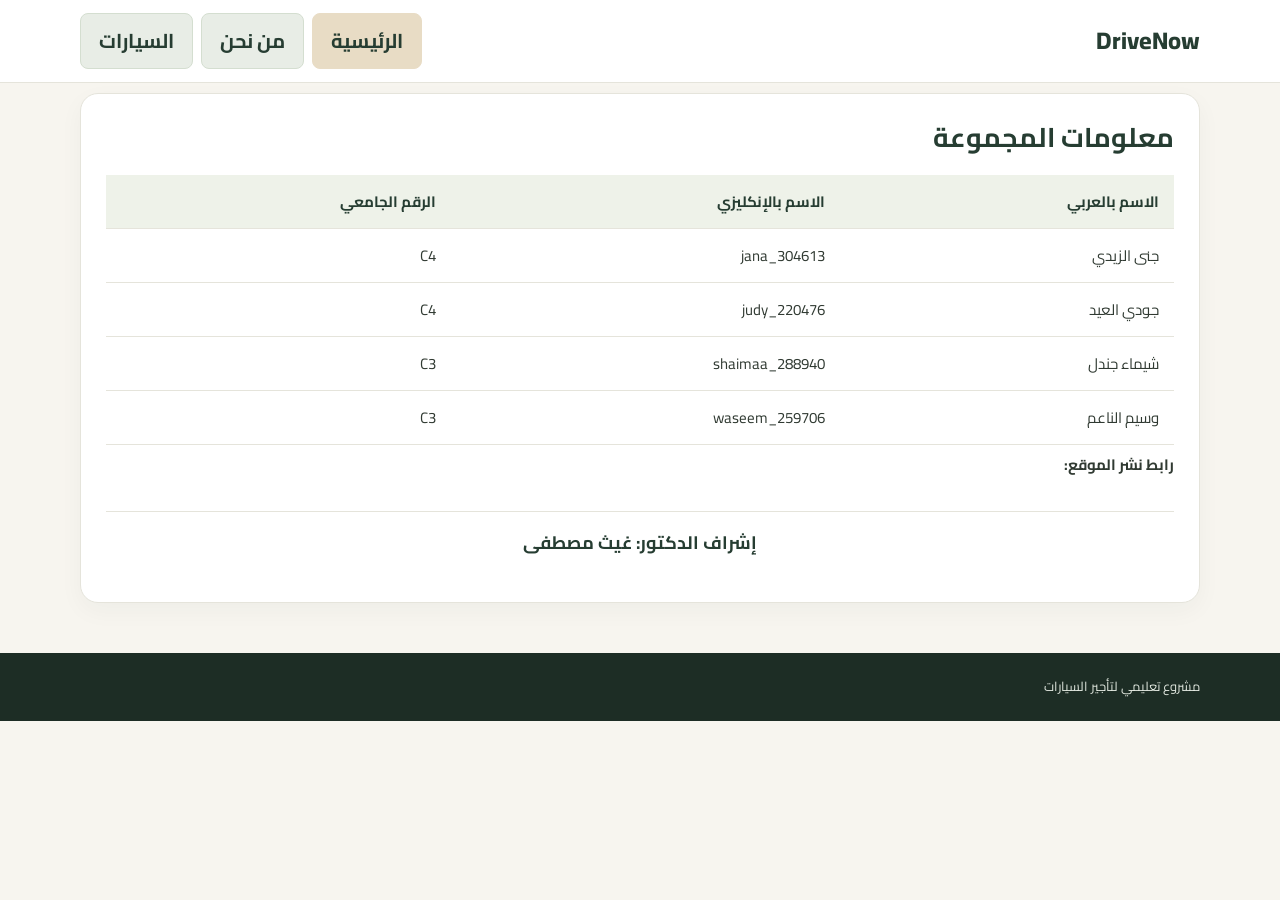
==== home.html @ 33cfc2ee "Add files via upload" ====
<!DOCTYPE html>
<html lang="ar" dir="rtl">
<head>
  <head>
    <meta charset="UTF-8">
    <meta name="viewport" content="width=device-width, initial-scale=1.0">
  <title>DriveNow - الصفحة الرئيسية</title>
  <link rel="stylesheet" type="text/css" href="style.css" />
</head>
<body>
  <div class="site-header">
    <div class="container header-inner">
      <div class="brand">DriveNow</div>
      <div class="nav">
        <a class="active" href="home.html">الرئيسية</a>
        <a href="AboutUs.html">من نحن</a>
        <a href="Cars.html">السيارات</a>
      </div>
    </div>
  </div>

  <div class="container section">
    <div class="info-panel">
      <h2>معلومات المجموعة</h2>
      <table class="simple-table">
        <thead>
          <tr>
            <th>الاسم بالعربي</th>
            <th>الاسم بالإنكليزي</th>
            <th>الرقم الجامعي</th>
          </tr>
        </thead>
        <tbody>
          <tr>
            <td>جنى الزيدي</td>
            <td>jana_304613</td>
            <td>C4</td>
          </tr>
          <tr>
            <td>جودي العيد</td>
            <td>judy_220476</td>
            <td>C4</td>
          </tr>
          <tr>
            <td>شيماء جندل</td>
            <td>shaimaa_288940</td>
            <td>C3</td>
          </tr>
          <tr>
            <td>وسيم الناعم</td>
            <td>waseem_259706</td>
            <td>C3</td>
          </tr>
        </tbody>
      </table>

      <p>
        <strong>رابط نشر الموقع:</strong>
        <a href="https://drivenowproject.vercel.app/" target="_blank">
        </br>
         
        </a>
    </p>

      <p class="supervisor">
        إشراف الدكتور: غيث مصطفى
      </p>
    </div>
  </div>

  <div class="site-footer">
    <div class="container">مشروع تعليمي لتأجير السيارات</div>
  </div>
</body>
</html>
---- style.css ----
/* الخطوط  */
@import url('https://fonts.googleapis.com/css2?family=Cairo:wght@400;500;600;700;800&display=swap');

* {
  box-sizing: border-box;
}

html {
  scroll-behavior: smooth;
}

body {
  margin: 0;
  background: #F7F5EF;
  color: #303A32;
  font-family: 'Cairo', Tahoma, Arial, sans-serif;
  font-size: 15px;
  line-height: 1.8;
}

a {
  color:#f70202 ;
  text-decoration: none;
  font-size: 20px;
}

.container {
  width: min(1120px, 92%);
  margin: 0 auto;
}

/* رأس الصفحة */
.site-header {
  background: #FFFFFF;
  border-bottom: 1px solid #E5E4DB;
  position: relative;
  z-index: 2;
}

.header-inner {
  min-height: 82px;
  display: flex;
  align-items: center;
  justify-content: space-between;
  gap: 24px;
}

.brand {
  display: flex;
  align-items: center;
  gap: 10px;
  color: #263D32;
  font-size: 24px;
  font-weight: 800;
  direction: ltr;
}

.brand-mark {
  display: inline-flex;
  align-items: center;
  justify-content: center;
  width: 40px;
  height: 40px;
  border-radius: 13px;
  background: #E8DCC5;
  color: #263D32;
  font-family: Arial, sans-serif;
}

/* روابط التنقل */
.nav {
  display: flex;
  gap: 8px;
  flex-wrap: wrap;
}

.nav a {
  padding: 9px 18px;
  border-radius: 8px;
  color: #263D32;
  background: #E8EDE6;
  border: 1px solid #D4DED0;
  font-weight: 700;
  transition: 0.2s;
}

.nav a:hover {
  background: #263D32;
  color: #FFFFFF;
}

.nav a.active {
  background: #E8DCC5;
  color: #263D32;
  border-color: #E8DCC5;
}

/* معلومات المشرف */
.supervisor {
  text-align: center;
  margin-top: 30px;
  padding-top: 15px;
  border-top: 1px solid #E5E4DB;
  color: #263D32;
  font-size: 18px;
  font-weight: bold;
}

/* القسم الرئيسي */
.hero {
  background: linear-gradient(120deg, #263D32, #496B53);
  color: #FFFFFF;
  padding: 90px 0 100px;
  position: relative;
  overflow: hidden;
}

.hero:after {
  content: "";
  position: absolute;
  width: 330px;
  height: 330px;
  border: 50px solid rgba(255, 255, 255, .06);
  border-radius: 50%;
  left: 5%;
  top: -100px;
}

.hero-content {
  position: relative;
  z-index: 1;
}

.eyebrow {
  color: #E8DCC5;
  font-size: 13px;
  font-weight: 800;
  letter-spacing: .5px;
  margin: 0 0 8px;
}

.hero h1 {
  font-size: clamp(34px, 5vw, 54px);
  line-height: 1.35;
  margin: 0 0 15px;
}

.hero-text {
  color: #E1E9DF;
  font-size: 17px;
  max-width: 550px;
  margin: 0 0 28px;
}

/* الأزرار */
.button {
  border: 0;
  display: inline-block;
  cursor: pointer;
  border-radius: 11px;
  padding: 12px 23px;
  font-family: inherit;
  font-size: 15px;
  font-weight: 800;
  transition: transform .2s, box-shadow .2s;
}

.button:hover {
  transform: translateY(-2px);
  box-shadow: 0 8px 20px rgba(38, 61, 50, .15);
}

.button-primary {
  background: #E8DCC5;
  color: #263D32;
}

/* العناوين والأقسام */
.section {
  padding-top: 10px;
}

h2 {
  color: #263D32;
  font-size: 27px;
  line-height: 1.4;
  margin: 0 0 18px;
}

h3 {
  color: #263D32;
  margin: 8px 0;
}

p {
  margin-top: 0;
}

.section-heading {
  display: flex;
  justify-content: space-between;
  align-items: center;
  gap: 15px;
  margin-bottom: 18px;
}

.section-heading h2 {
  margin-bottom: 3px;
}

.section-heading p {
  margin: 0;
  color: #788078;
}

.pill {
  display: inline-block;
  border-radius: 30px;
  background: #E8DCC5;
  color: #57482E;
  padding: 5px 14px;
  font-weight: 800;
  white-space: nowrap;
}

/* البطاقات */
.feature-grid {
  display: grid;
  grid-template-columns: repeat(3, 1fr);
  gap: 18px;
}

.feature-card,
.info-panel,
.contact-card,
.about-main,
.booking-card {
  background: #FFFFFF;
  border: 1px solid #E5E4DB;
  border-radius: 18px;
  padding: 25px;
  box-shadow: 0 8px 25px rgba(38, 61, 50, .04);
}

.feature-icon {
  width: 42px;
  height: 42px;
  display: inline-flex;
  align-items: center;
  justify-content: center;
  border-radius: 12px;
  background: #E8EDE6;
  color: #263D32;
  font-size: 22px;
  font-weight: 800;
}

.feature-card p,
.about-main p {
  color: #687168;
}

.info-panel {
  margin-bottom: 50px;
}

/* الجداول العامة */
.simple-table,
.cars-table {
  width: 100%;
  border-collapse: collapse;
  background: #FFFFFF;
}

.simple-table th,
.simple-table td {
  padding: 13px 15px;
  text-align: right;
  border-bottom: 1px solid #E5E4DB;
}

.simple-table th {
  color: #263D32;
  background: #EEF2E9;
}

.placeholder {
  color: #82704D;
}

/* عنوان الصفحات الداخلية */
.page-banner {
  padding: 42px 0;
  background: #263D32;
  color: #FFFFFF;
}

.page-banner h1 {
  margin: 0 0 6px;
  font-size: 36px;
}

.page-banner p:last-child {
  color: #E1E9DF;
  margin-bottom: 0;
}

/* صفحة من نحن */
.about-layout {
  display: grid;
  grid-template-columns: 1.5fr 1fr;
  gap: 22px;
  align-items: start;
}

.contact-card p {
  margin: 10px 0;
  color: #687168;
}

.small-note {
  color: #788078;
  font-size: 13px;
  margin-top: 15px;
}

/* جدول السيارات */
.table-wrap {
  overflow-x: auto;
  border-radius: 15px;
  border: 1px solid #E5E4DB;
  box-shadow: 0 8px 25px rgba(38, 61, 50, .04);
}

.cars-table {
  min-width: 950px;
}

.cars-table th,
.cars-table td {
  padding: 13px 12px;
  text-align: center;
  border-bottom: 1px solid #E5E4DB;
}

.cars-table th {
  color: #FFFFFF;
  background: #263D32;
  font-weight: 700;
}

.cars-table tbody tr:not(.details-row):hover {
  background: #F5F7F1;
}

.cars-table label {
  white-space: nowrap;
  cursor: pointer;
}

input[type="checkbox"] {
  accent-color: #496B53;
  width: 16px;
  height: 16px;
  vertical-align: middle;
}

.car-thumb {
  width: 100px;
  height: 58px;
  object-fit: contain;
}

/* تفاصيل السيارة */
.details-row {
  background: #EEF2E9;
}

.details-row td {
  text-align: right;
}

.details-box {
  display: flex;
  flex-wrap: wrap;
  align-items: center;
  gap: 12px 22px;
  padding: 8px 10px;
  color: #59665B;
}

.details-box strong {
  color: #263D32;
}

/* اختيار السيارات */
.continue-area {
  display: flex;
  align-items: center;
  justify-content: space-between;
  gap: 18px;
  margin: 22px 0 35px;
  padding: 18px 22px;
  background: #FFFFFF;
  border: 1px solid #E5E4DB;
  border-radius: 15px;
}

.continue-area p {
  margin: 0;
  color: #59665B;
}

/* نموذج الحجز */
.booking-card {
  margin: 25px 0 45px;
}

fieldset {
  border: 1px solid #DDE3D8;
  border-radius: 13px;
  padding: 18px;
  margin: 20px 0;
}

legend {
  color: #263D32;
  padding: 0 9px;
  font-weight: 800;
}

.form-grid {
  display: grid;
  grid-template-columns: repeat(2, minmax(0, 1fr));
  gap: 18px;
}

.form-field {
  display: flex;
  flex-direction: column;
  gap: 7px;
}

.form-field label {
  color: #3F4C42;
  font-weight: 700;
}

.form-field input {
  width: 100%;
  border: 1px solid #D5DDD2;
  border-radius: 9px;
  background: #FCFCF9;
  color: #303A32;
  font: inherit;
  padding: 11px 13px;
  direction: rtl;
}

.form-field input:focus {
  outline: none;
  border-color: #496B53;
  box-shadow: 0 0 0 3px rgba(73, 107, 83, .12);
}

/* رسائل الخطأ   */
.message {
  padding: 12px 15px;
  border-radius: 10px;
  margin: 15px 0;
}

.error-message {
  color: #9E2630;
  background: #FFF0F0;
  border: 1px solid #FFD1D1;
}

.result-card {
  background: #F8FAF5;
  border: 1px solid #DCE5D8;
  border-radius: 14px;
  padding: 22px;
  margin-top: 24px;
}

.result-card ul {
  padding-right: 24px;
}

.result-card li {
  margin-bottom: 8px;
}

.final-total {
  background: #E5F0E5;
  border-radius: 10px;
  color: #285B3D;
  padding: 12px 15px;
  font-size: 20px;
  font-weight: 800;
}

/* أسفل الصفحة */
.site-footer {
  background: #1D2D25;
  color: #E1E7DF;
  padding: 22px 0;
  font-size: 13px;
}

.site-footer a {
  color: #FFFFFF;
}
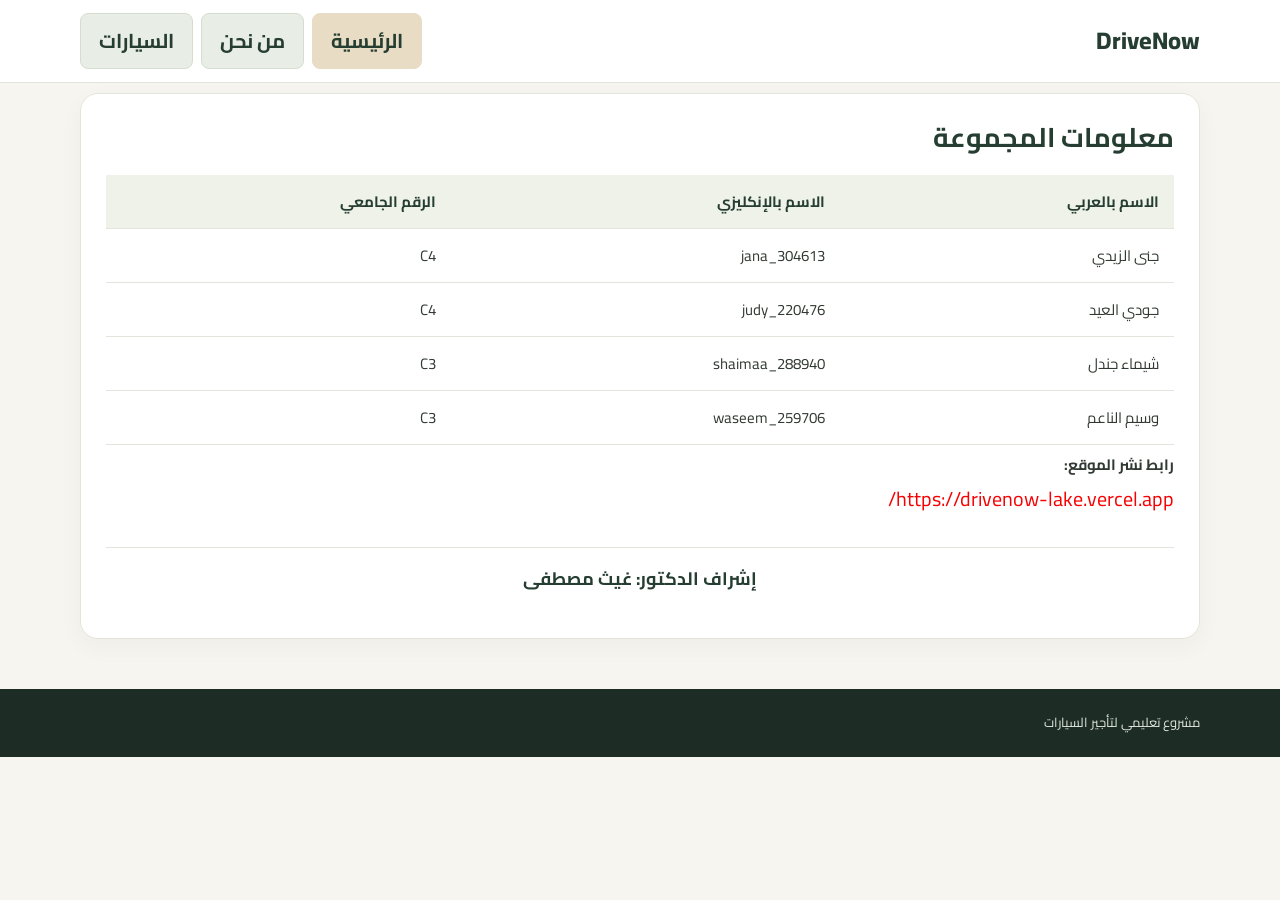
==== commit a0ecd848: "Create home.html" ====
--- a/home.html
+++ b/home.html
@@ -56,9 +56,9 @@
 
       <p>
         <strong>رابط نشر الموقع:</strong>
-        <a href="https://drivenowproject.vercel.app/" target="_blank">
+        <a href="https://drivenow-lake.vercel.app/" target="_blank">
         </br>
-         
+         https://drivenow-lake.vercel.app/
         </a>
     </p>
 
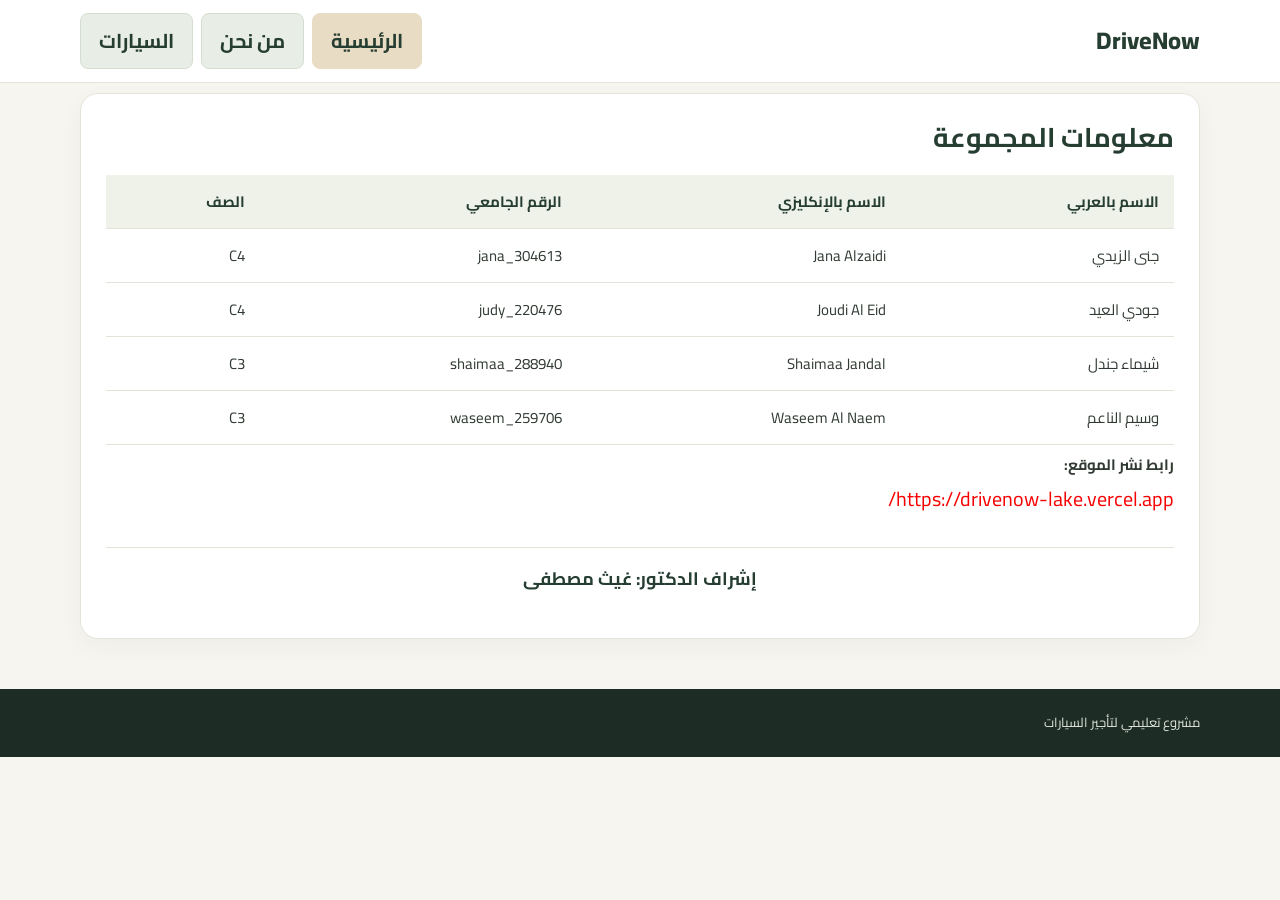
==== commit 85cc767f: "Add initial home.html for DriveNow website This is the initial commit of the home.html file containi" ====
--- a/home.html
+++ b/home.html
@@ -28,26 +28,31 @@
             <th>الاسم بالعربي</th>
             <th>الاسم بالإنكليزي</th>
             <th>الرقم الجامعي</th>
+            <th>الصف</th>
           </tr>
         </thead>
         <tbody>
           <tr>
             <td>جنى الزيدي</td>
+            <td>Jana Alzaidi</td>
             <td>jana_304613</td>
             <td>C4</td>
           </tr>
           <tr>
             <td>جودي العيد</td>
+            <td>Joudi Al Eid</td>
             <td>judy_220476</td>
             <td>C4</td>
           </tr>
           <tr>
             <td>شيماء جندل</td>
+            <td>Shaimaa Jandal</td>
             <td>shaimaa_288940</td>
             <td>C3</td>
           </tr>
           <tr>
             <td>وسيم الناعم</td>
+            <td>Waseem Al Naem</td>
             <td>waseem_259706</td>
             <td>C3</td>
           </tr>
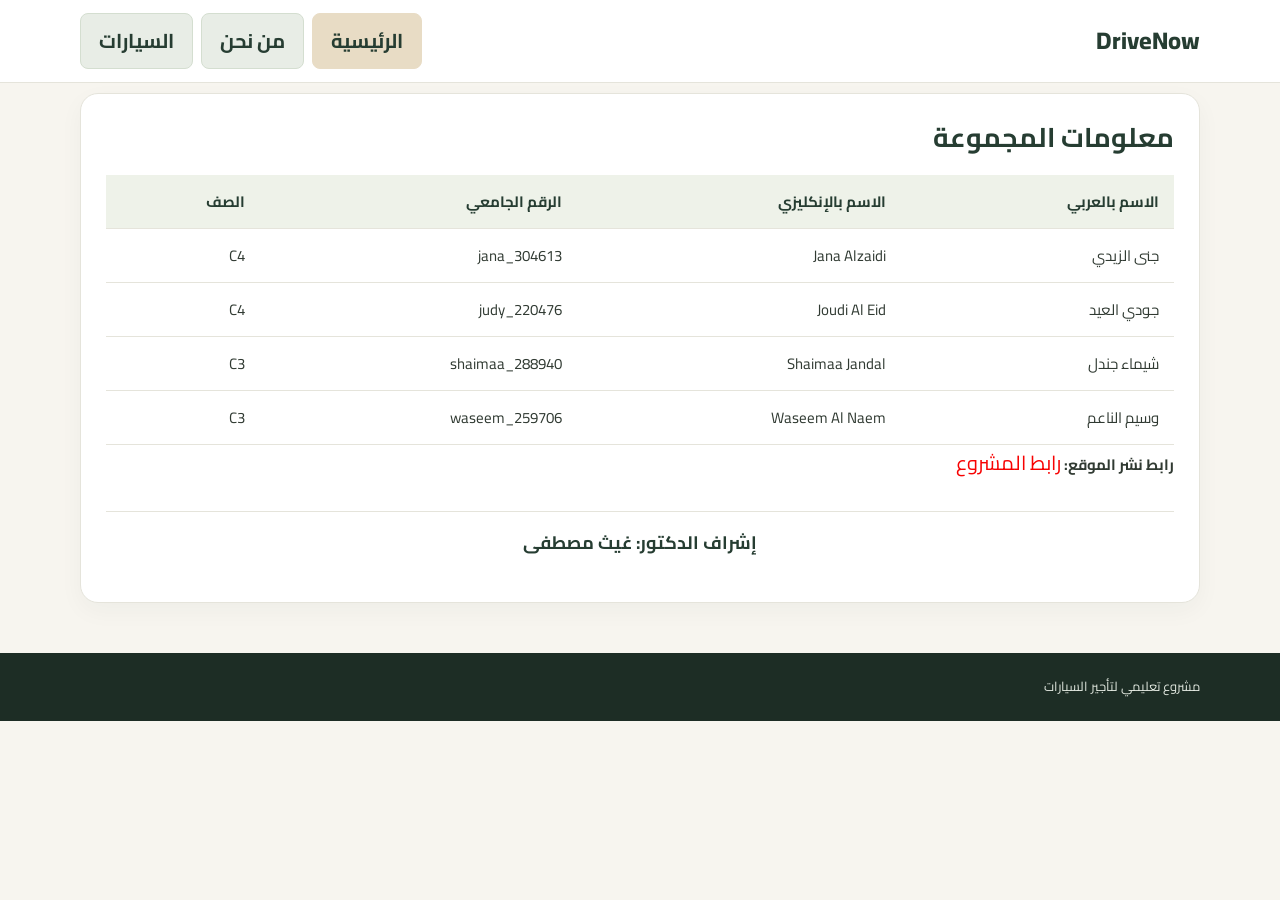
==== commit ae849fe7: "Update project link in home.html Removed unnecessary line break and added project link." ====
--- a/home.html
+++ b/home.html
@@ -62,8 +62,7 @@
       <p>
         <strong>رابط نشر الموقع:</strong>
         <a href="https://drivenow-lake.vercel.app/" target="_blank">
-        </br>
-         https://drivenow-lake.vercel.app/
+       رابط المشروع
         </a>
     </p>
 
